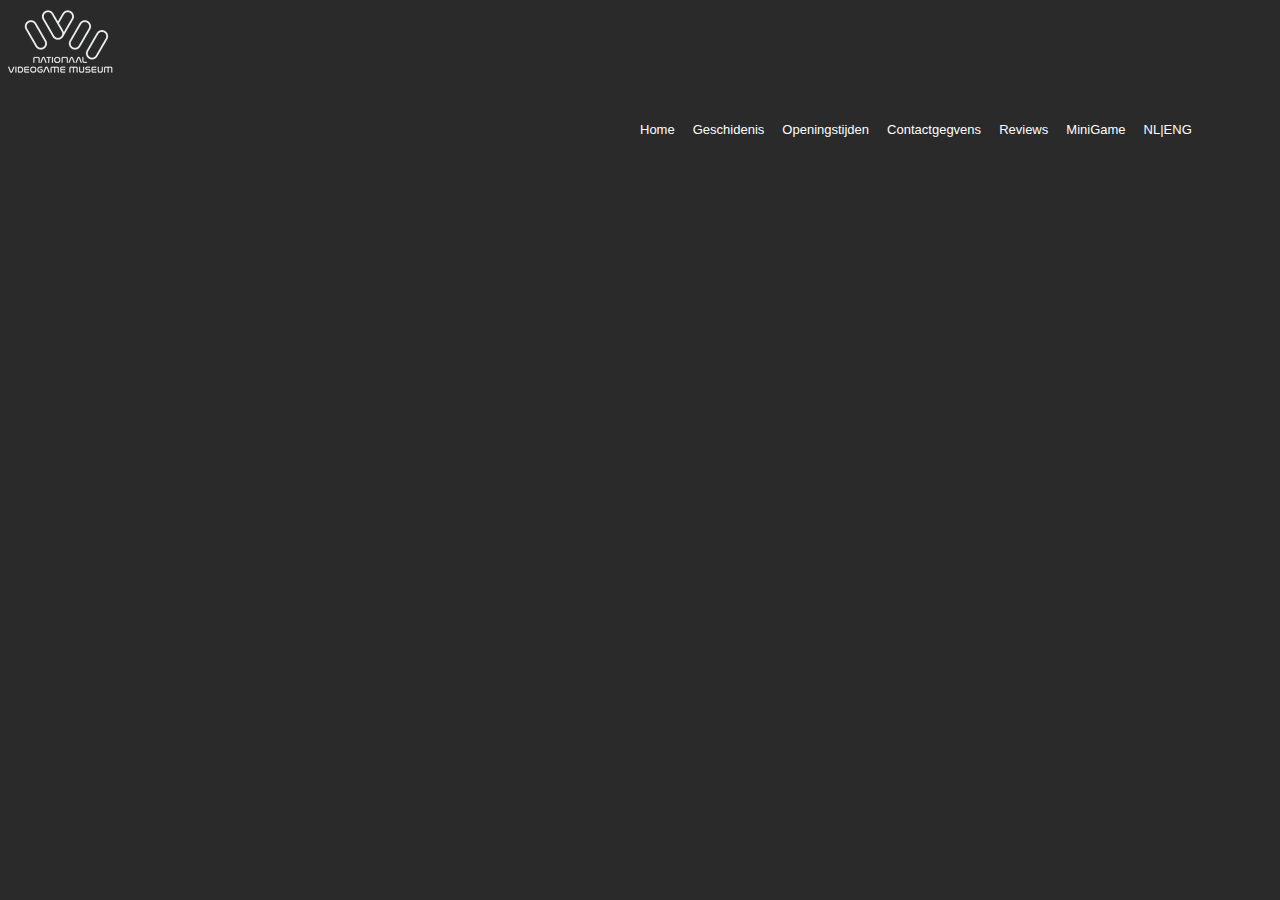
==== site.html @ 70c8a9fe "update" ====
<!DOCTYPE html>
<html lang="Dutch">
<head>
    <link rel="stylesheet" href="style.css">
    <title>Nationaal Videogame Museum Zoetermeer</title>
</head>
<body>
    <img src="img/Logo.webp" alt="Logo Nationaal Videogame Museum Zoetermeer">
    <article>
        <p>
            Home&nbsp;&nbsp;&nbsp;&nbsp;
            Geschidenis&nbsp;&nbsp;&nbsp;&nbsp;
            Openingstijden&nbsp;&nbsp;&nbsp;&nbsp;
            Contactgegvens&nbsp;&nbsp;&nbsp;&nbsp;
            Reviews&nbsp;&nbsp;&nbsp;&nbsp;
            MiniGame&nbsp;&nbsp;&nbsp;&nbsp;
            NL|ENG
        </p>
    </article>
    
</body>
</html>
---- style.css ----
body{
    font-size: 20px;
    font-family: Arial, sans-serif ;
    background-color: rgb(42, 42, 42);
}

img{
    margin-bottom: 30px;
}

p{
    font-size: 13px;
    color: white;
    margin-left: 50%;


}
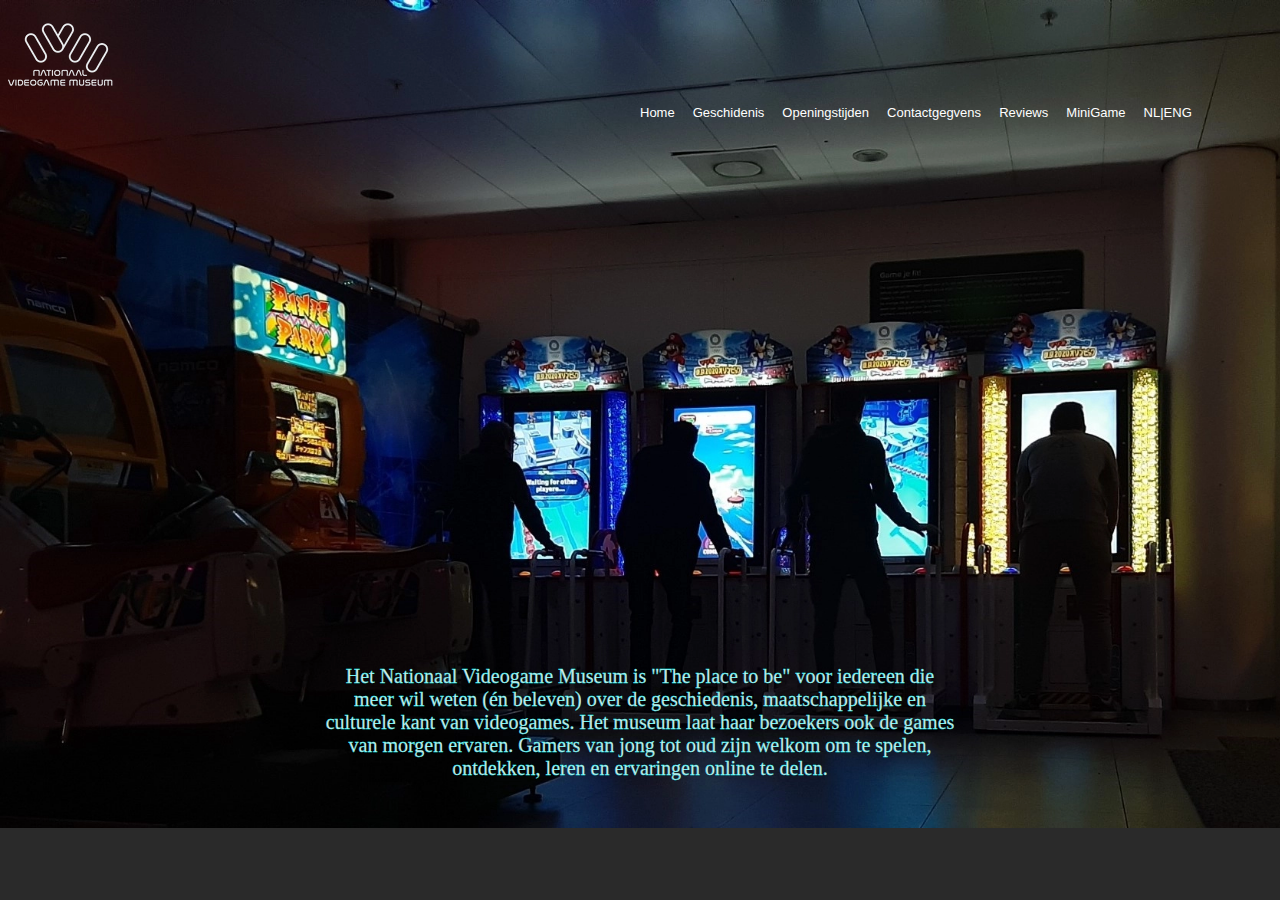
==== commit 9a0a3cd1: "update 2" ====
--- a/site.html
+++ b/site.html
@@ -5,9 +5,9 @@
     <title>Nationaal Videogame Museum Zoetermeer</title>
 </head>
 <body>
-    <img src="img/Logo.webp" alt="Logo Nationaal Videogame Museum Zoetermeer">
+    <img src="img/Logo.webp" class="Logo" alt="Logo Nationaal Videogame Museum Zoetermeer">
     <article>
-        <p>
+        <p class="Toolbar">
             Home&nbsp;&nbsp;&nbsp;&nbsp;
             Geschidenis&nbsp;&nbsp;&nbsp;&nbsp;
             Openingstijden&nbsp;&nbsp;&nbsp;&nbsp;
@@ -16,6 +16,12 @@
             MiniGame&nbsp;&nbsp;&nbsp;&nbsp;
             NL|ENG
         </p>
+        <p class="Algemeneinfo">
+            Het Nationaal Videogame Museum is "The place to be" voor iedereen die meer wil weten (én beleven)
+            over de geschiedenis, maatschappelijke en culturele kant van videogames.
+            Het museum laat haar bezoekers ook de games van morgen ervaren.
+            Gamers van jong tot oud zijn welkom om te spelen, ontdekken, leren en ervaringen online te delen.
+        </p>
     </article>
     
 </body>
--- a/style.css
+++ b/style.css
@@ -1,18 +1,34 @@
 body{
     font-size: 20px;
-    font-family: Arial, sans-serif ;
+    font-family: Verdana, sans-serif ;
     background-color: rgb(42, 42, 42);
+    background-image: url(img/Achtergrond1.webp);
+    background-repeat: no-repeat;
+    background-size: cover;
 }
 
-img{
-    margin-bottom: 30px;
+.Logo{
+    margin-top: 1%;
 }
 
-p{
+.Toolbar{
     font-size: 13px;
     color: white;
     margin-left: 50%;
+   margin-bottom: 40%;
+   
 
 
 }
+.Algemeneinfo{
+    font-size: 20px;
+    color: rgb(225, 223, 223);
+    -webkit-text-stroke: 0.3px rgb(9, 255, 255);
+    font-family: Verdana;
+    text-align: center;
+    margin: auto;
+    margin-top: 100px;
+    width: 50%;
+    padding: 40px;
+}
 
